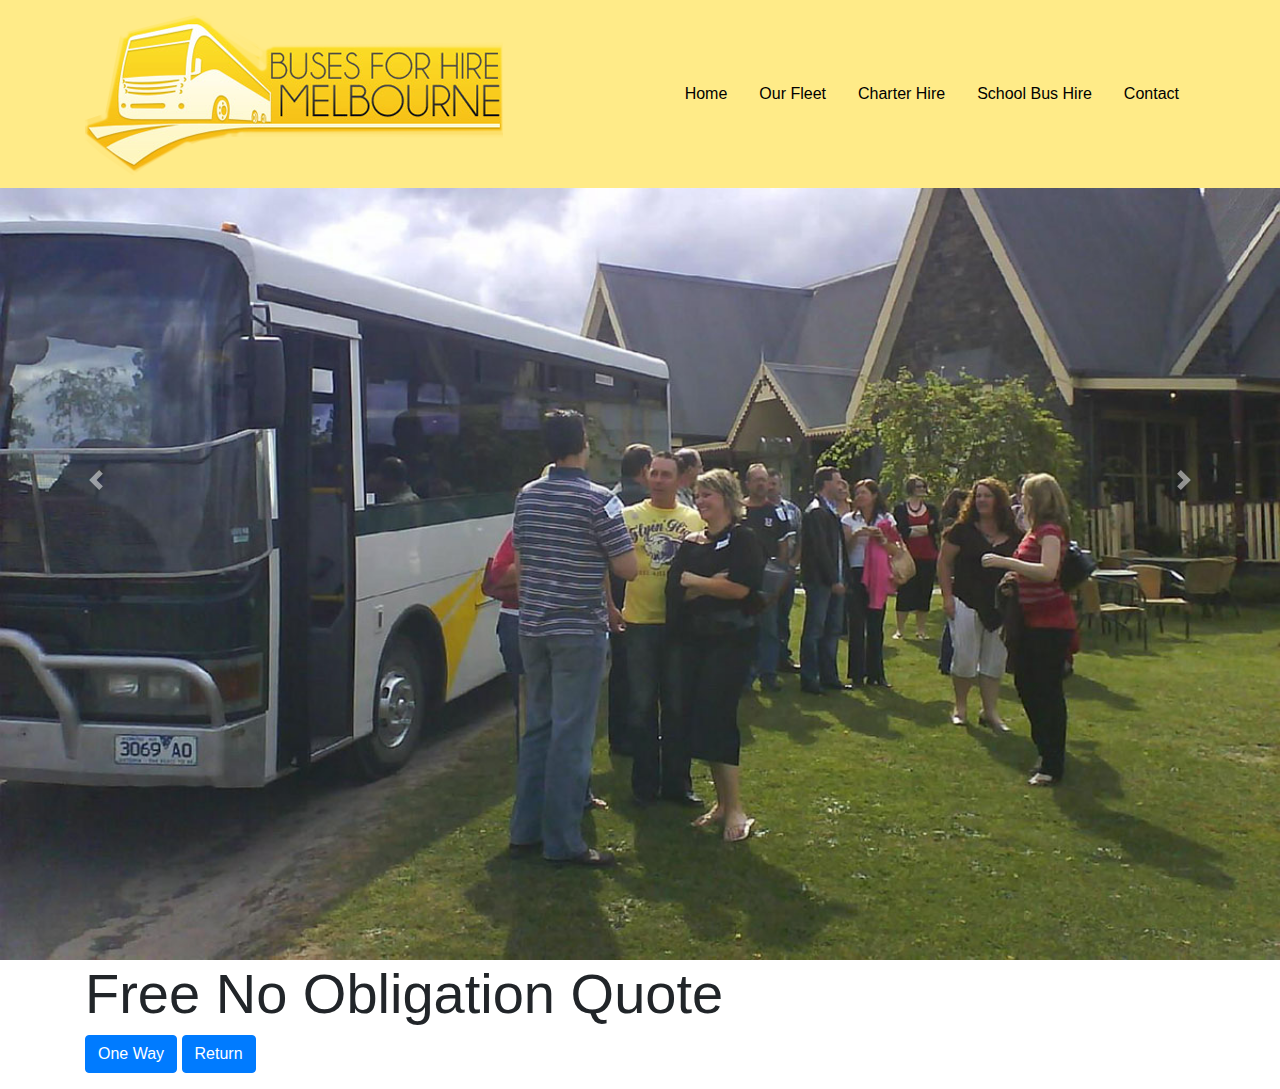
==== index/index.html @ 16d8eadd "base template - Bootstrap from CDN" ====
<!doctype html>
<html lang="en">
  <head>
    <!-- Required meta tags -->
    <meta charset="utf-8">
    <meta name="viewport" content="width=device-width, initial-scale=1, shrink-to-fit=no">

    <!-- Bootstrap CSS -->
    <link rel="stylesheet" href="../styles/main.css">
    <link rel="stylesheet" href="https://stackpath.bootstrapcdn.com/bootstrap/4.3.1/css/bootstrap.min.css" integrity="sha384-ggOyR0iXCbMQv3Xipma34MD+dH/1fQ784/j6cY/iJTQUOhcWr7x9JvoRxT2MZw1T" crossorigin="anonymous">

    <title>Buses for Hire Melbourne</title>
  </head>
  <body>
    <!-- Navigation -->
    <nav class="main-navbar navbar fixed-top">
      <div class="container">
        <a class="navbar-brand" href="#">
          <img src="../images/logo.png" width="418" height="162" class="d-inline-block align-top" alt="">
        </a>
        <ul class="nav justify-content-end">
          <li class="nav-item">
            <a class="nav-link active" href="#">Home</a>
          </li>
          <li class="nav-item">
            <a class="nav-link active" href="#">Our Fleet</a>
          </li>
          <li class="nav-item">
            <a class="nav-link" href="#">Charter Hire</a>
          </li>
          <li class="nav-item">
            <a class="nav-link" href="#">School Bus Hire</a>
          </li>
          <li class="nav-item">
            <a class="nav-link" href="#">Contact</a>
          </li>
        </ul>
      </div>
    </nav>  

    <!-- Carousel -->
    <div class="gallery">
      <div id="carouselExampleFade" class="carousel slide carousel-fade" data-ride="carousel">
        <div class="carousel-inner">
          <div class="carousel-item active">
            <img src="../images/img1.jpg" class="d-block w-100" alt="...">
          </div>
          <div class="carousel-item">
            <img src="../images/img2.jpg" class="d-block w-100" alt="...">
          </div>
          <div class="carousel-item">
            <img src="../images/img3.jpg" class="d-block w-100" alt="...">
          </div>
          <div class="carousel-item">
            <img src="../images/img4.jpg" class="d-block w-100" alt="...">
          </div>
          <div class="carousel-item">
            <img src="../images/img5.jpg" class="d-block w-100" alt="...">
          </div>
          <div class="carousel-item">
            <img src="../images/img6.jpg" class="d-block w-100" alt="...">
          </div>
          <div class="carousel-item">
            <img src="../images/img7.jpg" class="d-block w-100" alt="...">
          </div>
        </div>
        <a class="carousel-control-prev" href="#carouselExampleFade" role="button" data-slide="prev">
          <span class="carousel-control-prev-icon" aria-hidden="true"></span>
          <span class="sr-only">Previous</span>
        </a>
        <a class="carousel-control-next" href="#carouselExampleFade" role="button" data-slide="next">
          <span class="carousel-control-next-icon" aria-hidden="true"></span>
          <span class="sr-only">Next</span>
        </a>
      </div>
    </div>  

    <!-- Quote Container -->
    <div class="container quote">
      <h1 class="display-4">Free No Obligation Quote</h1>
      <p>
        <a class="btn btn-primary" data-toggle="collapse" href="#collapseExample" role="button" aria-expanded="false" aria-controls="collapseExample">
          One Way
        </a>
        <a class="btn btn-primary" data-toggle="collapse" href="#collapseExample" role="button" aria-expanded="false" aria-controls="collapseExample">
          Return
        </a>
      </p>
      <div class="collapse" id="collapseExample">
        <div class="card card-body">
          <form>
            <div class="form-row align-items-center">

              <!-- Pick up location --> 
              <div class="col-auto">
                <label class="sr-only" for="inlineFormInputGroup">Pick up Location</label>
                <div class="input-group mb-2">
                  <div class="input-group-prepend">
                    <div class="input-group-text">
                      <img src="../images/svg/location.svg" alt="Map Icon">
                    </div>
                  </div>
                  <input type="text" class="form-control" id="inlineFormInputGroup" placeholder="Pick-up location">
                </div>
              </div>
              
              <!-- Destination -->
              <div class="col-auto">
                <label class="sr-only" for="inlineFormInputGroup">Destination</label>
                <div class="input-group mb-2">
                  <div class="input-group-prepend">
                    <div class="input-group-text">
                      <img src="../images/svg/location.svg" alt="Map Icon">
                    </div>
                  </div>
                  <input type="text" class="form-control" id="inlineFormInputGroup" placeholder="Destination">
                </div>
              </div>
            </div>
            <div class="form-row align-items-center">
              <div class="col-auto">
                <button type="submit" class="btn btn-primary mb-2">Submit</button>
              </div>
            </div>
          </form>
        </div>
      </div>
    </div>
 

    <!-- Optional JavaScript -->
    <!-- jQuery first, then Popper.js, then Bootstrap JS -->
    <script src="https://code.jquery.com/jquery-3.3.1.slim.min.js" integrity="sha384-q8i/X+965DzO0rT7abK41JStQIAqVgRVzpbzo5smXKp4YfRvH+8abtTE1Pi6jizo" crossorigin="anonymous"></script>
    <script src="https://cdnjs.cloudflare.com/ajax/libs/popper.js/1.14.7/umd/popper.min.js" integrity="sha384-UO2eT0CpHqdSJQ6hJty5KVphtPhzWj9WO1clHTMGa3JDZwrnQq4sF86dIHNDz0W1" crossorigin="anonymous"></script>
    <script src="https://stackpath.bootstrapcdn.com/bootstrap/4.3.1/js/bootstrap.min.js" integrity="sha384-JjSmVgyd0p3pXB1rRibZUAYoIIy6OrQ6VrjIEaFf/nJGzIxFDsf4x0xIM+B07jRM" crossorigin="anonymous"></script>
  </body>
</html>
---- styles/main.css ----
/* Navigation */
.main-navbar {
	background-color: #ffeb88;
}

.nav-item a {
	color: #000000;
}

/* Gallery */
.gallery {
	width: 100%;
	height: 100%;
    margin-right: auto;
    margin-left: auto;
    z-index: -1;
}

.carousel-item img {
  min-height: 800px;
  min-width: 1200px;
}
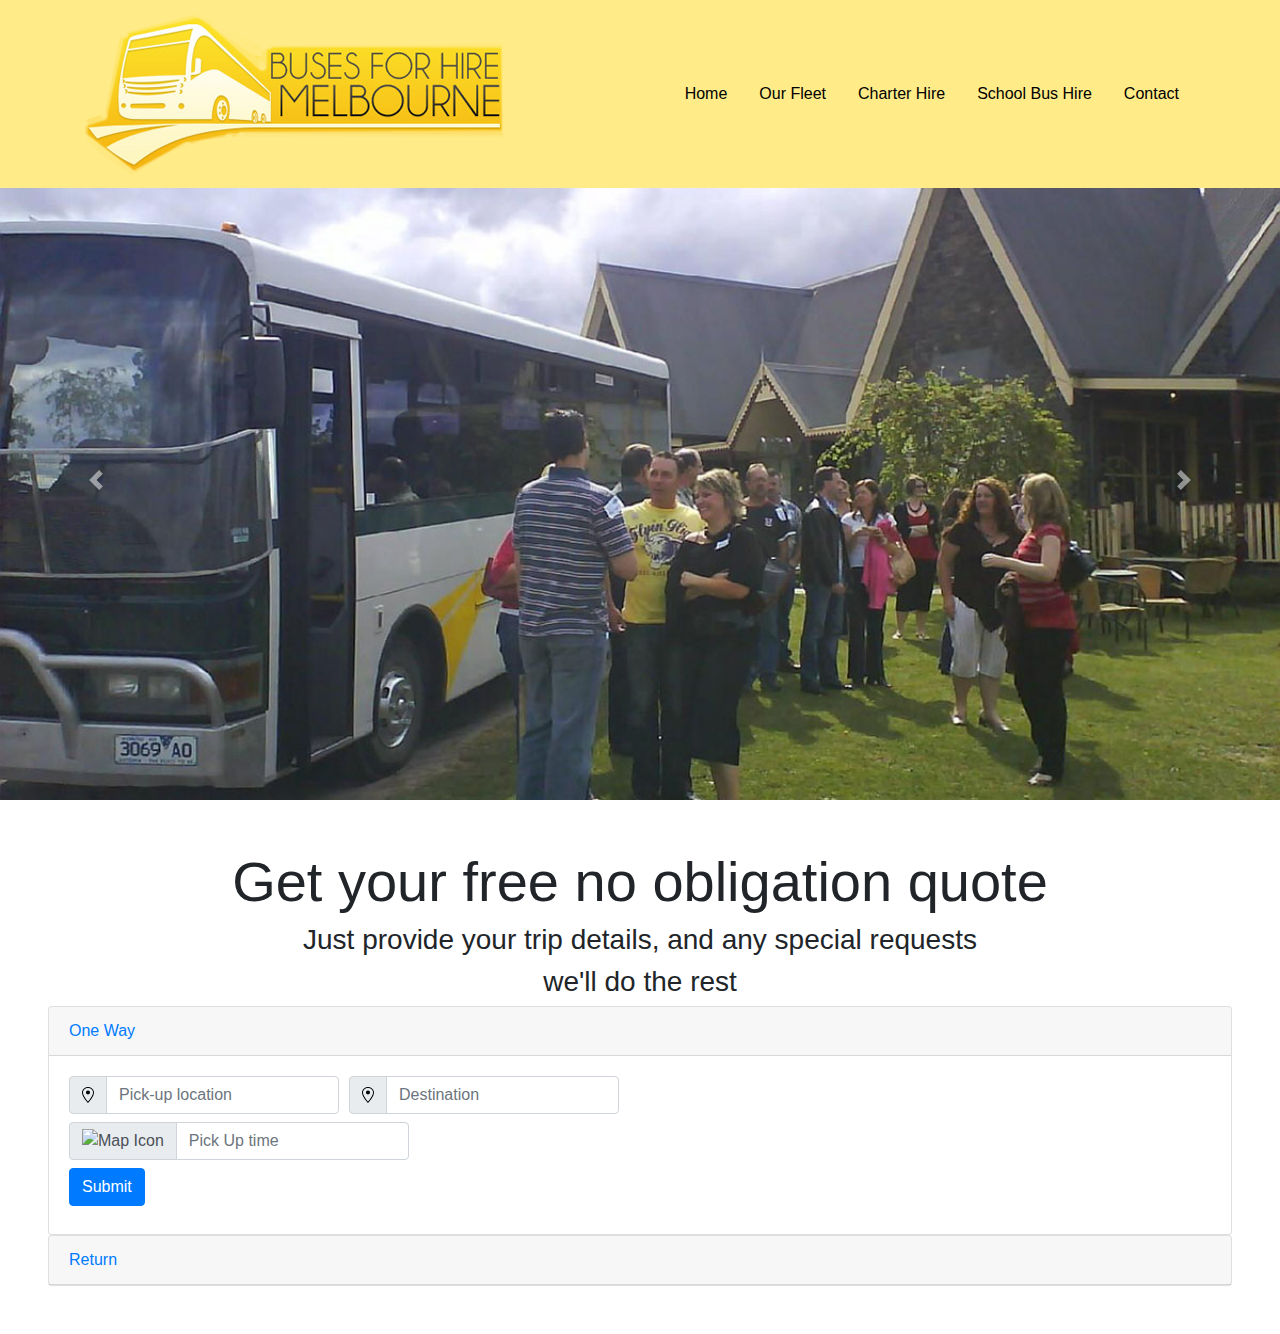
==== commit 2ab04967: "collapse added to quotes container" ====
--- a/index/index.html
+++ b/index/index.html
@@ -75,58 +75,153 @@
       </div>
     </div>  
 
-    <!-- Quote Container -->
-    <div class="container quote">
-      <h1 class="display-4">Free No Obligation Quote</h1>
-      <p>
-        <a class="btn btn-primary" data-toggle="collapse" href="#collapseExample" role="button" aria-expanded="false" aria-controls="collapseExample">
-          One Way
-        </a>
-        <a class="btn btn-primary" data-toggle="collapse" href="#collapseExample" role="button" aria-expanded="false" aria-controls="collapseExample">
-          Return
-        </a>
-      </p>
-      <div class="collapse" id="collapseExample">
-        <div class="card card-body">
-          <form>
-            <div class="form-row align-items-center">
-
-              <!-- Pick up location --> 
-              <div class="col-auto">
-                <label class="sr-only" for="inlineFormInputGroup">Pick up Location</label>
-                <div class="input-group mb-2">
-                  <div class="input-group-prepend">
-                    <div class="input-group-text">
-                      <img src="../images/svg/location.svg" alt="Map Icon">
-                    </div>
-                  </div>
-                  <input type="text" class="form-control" id="inlineFormInputGroup" placeholder="Pick-up location">
-                </div>
-              </div>
-              
-              <!-- Destination -->
-              <div class="col-auto">
-                <label class="sr-only" for="inlineFormInputGroup">Destination</label>
-                <div class="input-group mb-2">
-                  <div class="input-group-prepend">
-                    <div class="input-group-text">
-                      <img src="../images/svg/location.svg" alt="Map Icon">
-                    </div>
-                  </div>
-                  <input type="text" class="form-control" id="inlineFormInputGroup" placeholder="Destination">
-                </div>
-              </div>
+    <!-- Quotes -->
+    <div class="quote-container p-5">
+      <h3 class="display-4 text-center">Get your free no obligation quote</h3>
+      <h3 class="display-5 text-center">Just provide your trip details, and any special requests</h3>
+      <h3 class="display-6 text-center"> we'll do the rest</h3>
+
+      <div id="accordion">
+
+        <div class="card">
+          <div class="card-header">
+            <a class="card-link" data-toggle="collapse" href="#collapseOne">
+              One Way
+            </a>
+          </div>
+          <div id="collapseOne" class="collapse show" data-parent="#accordion">
+            <div class="card-body">
+              <!-- Quote Form -->
+              <form>
+                <div class="form-row align-items-center">
+
+                  <!-- Pick up location --> 
+                  <div class="col-auto">
+                    <label class="sr-only" for="inlineFormInputGroup">Pick up Location</label>
+                    <div class="input-group mb-2">
+                      <div class="input-group-prepend">
+                        <div class="input-group-text">
+                          <img src="../images/svg/location.svg" alt="Map Icon">
+                        </div>
+                      </div>
+                      <input type="text" class="form-control" id="inlineFormInputGroup" placeholder="Pick-up location">
+                    </div>
+                  </div>
+                  
+                  <!-- Destination -->
+                  <div class="col-auto">
+                    <label class="sr-only" for="inlineFormInputGroup">Destination</label>
+                    <div class="input-group mb-2">
+                      <div class="input-group-prepend">
+                        <div class="input-group-text">
+                          <img src="../images/svg/location.svg" alt="Map Icon">
+                        </div>
+                      </div>
+                      <input type="text" class="form-control" id="inlineFormInputGroup" placeholder="Destination">
+                    </div>
+                  </div>
+                </div>
+                <div class="form-row align-items-center">
+                  <!-- Pick up time -->
+                  <div class="col-auto">
+                    <label class="sr-only" for="inlineFormInputGroup">Pick Up time</label>
+                    <div class="input-group mb-2">
+                      <div class="input-group-prepend">
+                        <div class="input-group-text">
+                          <img src="../images/svg/clock.svg" alt="Map Icon">
+                        </div>
+                      </div>
+                      <input type="text" class="form-control" id="inlineFormInputGroup" placeholder="Pick Up time">
+                    </div>
+                  </div>
+                </div>
+                <div class="form-row align-items-center">
+                  <div class="col-auto">
+                    <button type="submit" class="btn btn-primary mb-2">Submit</button>
+                  </div>
+                </div>
+              </form>
+
             </div>
-            <div class="form-row align-items-center">
-              <div class="col-auto">
-                <button type="submit" class="btn btn-primary mb-2">Submit</button>
-              </div>
+          </div>
+        </div>
+
+        <div class="card">
+          <div class="card-header">
+            <a class="collapsed card-link" data-toggle="collapse" href="#collapseTwo">
+              Return
+            </a>
+          </div>
+          <div id="collapseTwo" class="collapse" data-parent="#accordion">
+            <div class="card-body">
+              <!-- Quote Form -->
+              <form>
+                <div class="form-row align-items-center">
+
+                  <!-- Pick up location --> 
+                  <div class="col-auto">
+                    <label class="sr-only" for="inlineFormInputGroup">Pick up Location</label>
+                    <div class="input-group mb-2">
+                      <div class="input-group-prepend">
+                        <div class="input-group-text">
+                          <img src="../images/svg/location.svg" alt="Map Icon">
+                        </div>
+                      </div>
+                      <input type="text" class="form-control" id="inlineFormInputGroup" placeholder="Pick-up location">
+                    </div>
+                  </div>
+                  
+                  <!-- Destination -->
+                  <div class="col-auto">
+                    <label class="sr-only" for="inlineFormInputGroup">Destination</label>
+                    <div class="input-group mb-2">
+                      <div class="input-group-prepend">
+                        <div class="input-group-text">
+                          <img src="../images/svg/location.svg" alt="Map Icon">
+                        </div>
+                      </div>
+                      <input type="text" class="form-control" id="inlineFormInputGroup" placeholder="Destination">
+                    </div>
+                  </div>
+                </div>
+                <div class="form-row align-items-center">
+                  <!-- Pick up time -->
+                  <div class="col-auto">
+                    <label class="sr-only" for="inlineFormInputGroup">Pick Up time</label>
+                    <div class="input-group mb-2">
+                      <div class="input-group-prepend">
+                        <div class="input-group-text">
+                          <img src="../images/svg/clock.svg" alt="Map Icon">
+                        </div>
+                      </div>
+                      <input type="text" class="form-control" id="inlineFormInputGroup" placeholder="Pick Up time">
+                    </div>
+                  </div>
+                  <!-- Return time -->
+                  <div class="col-auto">
+                    <label class="sr-only" for="inlineFormInputGroup">Return time</label>
+                    <div class="input-group mb-2">
+                      <div class="input-group-prepend">
+                        <div class="input-group-text">
+                          <img src="../images/svg/clock.svg" alt="Map Icon">
+                        </div>
+                      </div>
+                      <input type="text" class="form-control" id="inlineFormInputGroup" placeholder="Return time">
+                    </div>
+                  </div>
+                </div>
+                <div class="form-row align-items-center">
+                  <div class="col-auto">
+                    <button type="submit" class="btn btn-primary mb-2">Submit</button>
+                  </div>
+                </div>
+              </form>
             </div>
-          </form>
+          </div>
         </div>
+
       </div>
     </div>
- 
 
     <!-- Optional JavaScript -->
     <!-- jQuery first, then Popper.js, then Bootstrap JS -->
--- a/styles/main.css
+++ b/styles/main.css
@@ -1,24 +1,25 @@
 
 /* Navigation */
 .main-navbar {
-	background-color: #ffeb88;
+	background-color: 	#ffeb88;
 }
 
 .nav-item a {
-	color: #000000;
+	color: 				#000000;
 }
 
 /* Gallery */
 .gallery {
-	width: 100%;
-	height: 100%;
-    margin-right: auto;
-    margin-left: auto;
-    z-index: -1;
+	width:				100%;
+	height: 			800px;
+	overflow: 			hidden;
+    margin-right: 		auto;
+    margin-left: 		auto;
+    z-index: 			-1;
 }
 
 .carousel-item img {
-  min-height: 800px;
-  min-width: 1200px;
+	min-height: 		800px;
+	min-width: 			1200px;
 }
 
